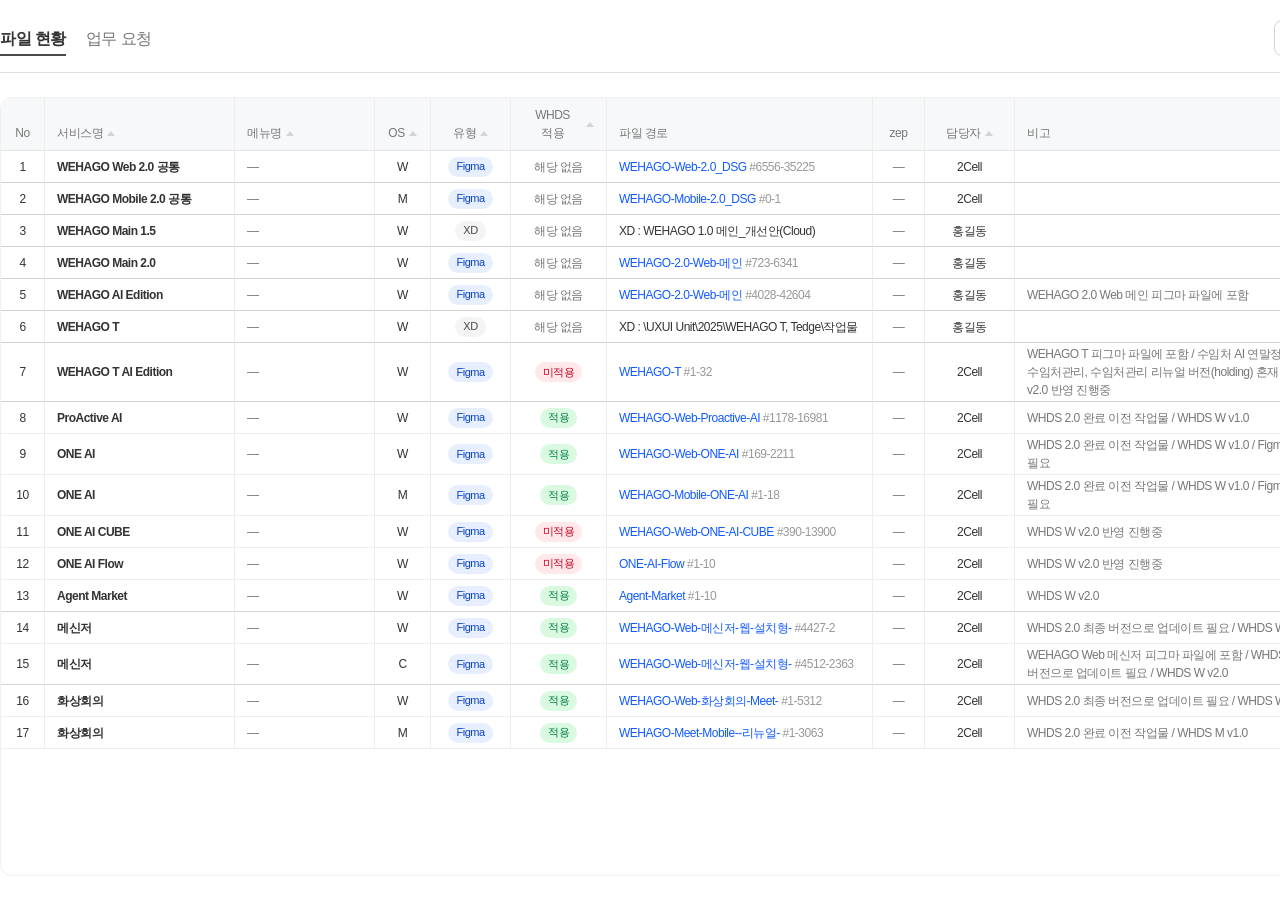
==== index.html @ b52354bc "Read a sub-item from an owner's message as done work 같은 요청 안에서도 쪽지는 두 방향으로 오간다 — 요청자가 보내면 '해야 할 몫' 이" ====
<!doctype html>
<html lang="ko" data-theme="light">
<head>
<meta charset="utf-8" />
<meta name="viewport" content="width=1920" />
<title>업무 현황</title>
<meta name="description" content="서비스별 Figma·XD 파일 현황과 부서 업무 요청 진행 현황을 한 화면에서 관리하는 팀 내부용 사이트" />
<link rel="icon" type="image/svg+xml" href="src/favicon.svg?v=f18387f6" />
<link rel="stylesheet" href="src/tokens.css?v=cc6bd91d" />
<link rel="stylesheet" href="src/styles.css?v=78a362bd" />
</head>
<body>
<a class="skip-link" href="#content">본문으로 건너뛰기</a>

<div class="app">
  <!-- ── 헤더 ───────────────────────────────────────────── -->
  <header class="page-head">
    <!-- 제목 줄. 왼쪽은 보고 있는 표를 고르는 탭, 오른쪽은 그 표에 걸리는
         기간 보기 · 검색과 테마. -->
    <div class="page-head__bar">
      <!-- '업무 현황' 은 이 줄의 탭이 대신한다 — 보고 있는 표 이름이 곧 이 화면의
           제목이라 같은 뜻을 두 줄에 걸쳐 적을 자리가 아깝다. 문서 제목은
           <title> 과 화면에 보이지 않는 h1 로 남는다. -->
      <h1 class="visually-hidden">업무 현황</h1>

      <nav class="tabs" id="tabs" role="tablist" aria-label="현황 종류">
        <button type="button" class="tab" role="tab" data-view="works" aria-selected="true">파일 현황</button>
        <button type="button" class="tab" role="tab" data-view="requests" aria-selected="false">업무 요청</button>
      </nav>

      <div class="page-head__actions">
        <!-- CSV 내보내기는 추후 제공 예정. hidden 만 제거하면 다시 노출된다. -->
        <button type="button" class="btn btn--secondary" id="btn-export" hidden>CSV 내보내기</button>

        <!-- 기간 보기 — 업무 요청 탭에서만 쓴다. 시작일이 고른 기간에 든 행만 남긴다. -->
        <div class="period" id="period" hidden>
          <!-- 단위는 셋 중 하나만 고르므로 세그먼트 대신 드롭다운으로 둔다.
               디자인 시스템의 Select — 테두리 · 배경 없이 고른 값과 화살표만
               적는다. 목록은 body 의 #period-menu 가 연다. -->
          <button type="button" class="period__pick" id="period-pick"
                  aria-haspopup="menu" aria-expanded="false" aria-label="기간 단위: 전체">
            <span id="period-unit">기간</span>
            <svg class="icon" viewBox="0 0 12 12" aria-hidden="true"><path d="M2.25 4.3 6 7.7 9.75 4.3" /></svg>
          </button>

          <!-- 전체를 보고 있을 때는 오갈 기간이 없으므로 숨긴다. -->
          <div class="period__nav" id="period-nav" hidden>
            <button type="button" class="btn btn--ghost btn--icon" data-step="-1" aria-label="이전 기간">
              <svg class="icon" viewBox="0 0 16 16" aria-hidden="true"><path d="M10 3.5 5.5 8l4.5 4.5" /></svg>
            </button>
            <span class="period__label" id="period-label" aria-live="polite"></span>
            <button type="button" class="btn btn--ghost btn--icon" data-step="1" aria-label="다음 기간">
              <svg class="icon" viewBox="0 0 16 16" aria-hidden="true"><path d="M6 3.5 10.5 8 6 12.5" /></svg>
            </button>
          </div>
        </div>

        <!-- 평소엔 버튼만 보이고, 누르면 입력칸이 왼쪽으로 펼쳐진다. -->
        <div class="search" id="search-box">
          <input type="search" id="search" class="search__input"
                 placeholder="검색" aria-label="목록 검색" hidden />
          <button type="button" class="btn btn--ghost btn--icon" id="btn-search"
                  aria-label="검색" aria-expanded="false" title="검색">
            <svg class="icon" viewBox="0 0 16 16" aria-hidden="true">
              <circle cx="7" cy="7" r="4.6" /><path d="M10.4 10.4 14 14" />
            </svg>
          </button>
        </div>

        <button type="button" class="btn btn--ghost btn--icon" id="btn-theme" aria-label="라이트/다크 모드 전환" title="라이트 / 다크 모드 전환">
          <svg class="icon" viewBox="0 0 16 16" aria-hidden="true">
            <circle cx="8" cy="8" r="3.1" />
            <path d="M8 1v1.6M8 13.4V15M1 8h1.6M13.4 8H15M3.05 3.05l1.13 1.13M11.82 11.82l1.13 1.13M12.95 3.05l-1.13 1.13M4.18 11.82l-1.13 1.13" />
          </svg>
        </button>
      </div>
    </div>

  </header>

  <main class="content" id="content">
    <!-- ── 요약 통계 ─────────────────────────────────────── -->
    <!-- 대시보드는 추후 제공 예정. JS 가 항상 hidden 으로 둔다. -->
    <section class="stats" id="stats" aria-label="현황 요약" hidden>
      <article class="stat stat--total">
        <p class="stat__label">전체 서비스 수</p>
        <div class="stat__body">
          <strong class="stat__value" id="stat-total">0</strong>
          <span class="stat__aside" id="stat-total-aside">메뉴 0건</span>
        </div>
      </article>

      <article class="stat">
        <p class="stat__label">Figma 서비스 수</p>
        <div class="stat__body">
          <strong class="stat__value" id="stat-figma">0</strong>
          <span class="badge badge--neutral" id="stat-figma-pct">0%</span>
        </div>
      </article>

      <article class="stat">
        <p class="stat__label">XD 서비스 수</p>
        <div class="stat__body">
          <strong class="stat__value" id="stat-xd">0</strong>
          <span class="badge badge--neutral" id="stat-xd-pct">0%</span>
        </div>
      </article>

      <article class="stat">
        <p class="stat__label">WHDS 적용률</p>
        <div class="stat__body">
          <strong class="stat__value" id="stat-rate">0%</strong>
          <div class="meter" role="img" aria-labelledby="stat-rate">
            <div class="meter__fill" id="stat-rate-bar" style="width:0%"></div>
          </div>
        </div>
        <p class="stat__foot" id="stat-rate-foot">적용 0 / 대상 0</p>
      </article>
    </section>

    <!-- ── 매일 하는 업무 + 대시보드 (업무 요청) ────────── -->
    <!-- 둘을 한 줄에 나란히 둔다. 세로로 쌓으면 표가 그만큼 밀려 내려간다.
         두 영역 모두 업무 요청 탭에서만 쓰므로 묶어서 함께 감춘다. -->
    <div class="dash" id="dash" hidden>
      <!-- 매일 하는 업무 — 항목은 JS 가 채운다. -->
      <section class="daily" id="daily" aria-label="매일 하는 업무">
        <p class="daily__label">매일 <span class="daily__date" id="daily-date"></span></p>
        <!-- 줄마다 늘 입력칸이라 따로 추가 버튼을 두지 않는다. 마지막 줄에서
             Enter 를 누르면 다음 줄이 열린다. 항목은 JS 가 채운다. -->
        <ul class="daily__list" id="daily-list"></ul>
      </section>

      <!-- 요청일 기준 건수와 가장 많이 손댄 서비스. 표 위에 있는 기간 보기와
           무관하게 항상 전체 데이터를 집계한다 — 요약이 필터에 따라 흔들리면
           지금 보는 숫자가 무엇인지 알기 어렵다. -->
      <section class="stats stats--5" id="request-stats" aria-label="업무 요청 요약" hidden>
      <!-- 건수만 헤더의 기간 선택(전체 · 주 · 월)을 따라간다. 나머지 타일은
           항상 전체 데이터를 집계한다 — 요약이 전부 필터에 따라 흔들리면 지금
           보는 숫자가 무엇인지 알기 어렵다. -->
      <article class="stat">
        <p class="stat__label">업무 건수</p>
        <div class="stat__body">
          <strong class="stat__value" id="req-count">0</strong>
          <span class="stat__aside" id="req-count-delta">건</span>
        </div>
        <p class="stat__foot" id="req-count-foot"></p>
      </article>

      <!-- 완료일이 적힌 요청 / 전체 -->
      <article class="stat">
        <p class="stat__label">완료율</p>
        <div class="stat__body">
          <strong class="stat__value" id="req-done">0%</strong>
          <div class="meter" role="img" aria-labelledby="req-done">
            <div class="meter__fill" id="req-done-bar" style="width:0%"></div>
          </div>
        </div>
        <p class="stat__foot" id="req-done-foot"></p>
      </article>

      <article class="stat">
        <p class="stat__label">최다 수행 서비스</p>
        <div class="stat__body">
          <strong class="stat__value stat__value--text" id="req-top">—</strong>
        </div>
        <p class="stat__foot" id="req-top-foot"></p>
      </article>

      <!-- 완료일이 비어 있는 요청 중 요청일이 가장 오래된 것 -->
      <article class="stat">
        <p class="stat__label">최장 대기</p>
        <div class="stat__body">
          <strong class="stat__value" id="req-wait">—</strong>
        </div>
        <p class="stat__foot" id="req-wait-foot"></p>
      </article>

      <article class="stat">
        <p class="stat__label">담당자별 건수</p>
        <div class="stat__body">
          <strong class="stat__list" id="req-owners">—</strong>
        </div>
        <p class="stat__foot" id="req-owners-foot"></p>
      </article>
      </section>
    </div>

    <!-- ── 현황 테이블 ───────────────────────────────────── -->
    <section class="panel" aria-label="현황 목록">
      <div class="table-wrap" tabindex="0">
        <!-- 컬럼 구성은 탭마다 다르므로 colgroup 과 thead 는 JS(VIEWS)가 만든다. -->
        <table class="table">
          <colgroup></colgroup>
          <thead><tr></tr></thead>
          <tbody id="tbody"></tbody>
        </table>

        <!-- 데이터가 아예 없으면 hover · 우클릭으로 행을 넣을 대상이 없다.
             그 경우에만 여기서 추가 버튼을 내보낸다. 문구는 JS 가 정한다. -->
        <div class="empty" id="empty" hidden>
          <p class="empty__text" id="empty-text"></p>
          <button type="button" class="btn btn--primary" data-action="add" id="btn-add-first" hidden>
            <svg class="icon" viewBox="0 0 16 16" aria-hidden="true"><path d="M8 3.2v9.6M3.2 8h9.6" /></svg>
            첫 항목 추가
          </button>
        </div>
      </div>
    </section>
  </main>
</div>


<!-- hover 한 행 왼쪽(표 바깥)에 따라다니는 행 추가 버튼.
     셀 안에 두면 .panel 의 overflow: hidden 에 잘리므로 body 레벨에 둔다. -->
<button type="button" class="row-insert" id="row-insert" title="아래에 행 추가" aria-label="아래에 행 추가" hidden>+</button>

<!-- 입력 자동완성. 항목은 JS 가 채운다.
     menu   — 같은 서비스에서 이미 쓴 메뉴명
     service — 파일 현황에 등록된 서비스명(이름이 맞아야 값이 연결된다) -->
<datalist id="menu-options"></datalist>
<datalist id="service-options"></datalist>

<!-- 담당자 복수 선택 팝업. 항목은 조직도(OWNER_GROUPS)에서 JS 가 만든다. -->
<div class="menu menu--picker" id="owner-picker" role="dialog" aria-label="담당자 선택" hidden></div>

<!-- 행 우클릭 메뉴. .panel 은 overflow: hidden 이라 잘리므로 body 레벨에 둔다. -->
<!-- 기간 단위 목록 — 헤더의 드롭다운이 연다. 헤더 안에 두면 열릴 때 옆
     컨트롤을 밀어내므로 다른 팝업처럼 body 에 두고 위치를 계산한다. -->
<div class="menu menu--units" id="period-menu" role="menu" aria-label="기간 단위" hidden>
  <button type="button" class="menu__item" role="menuitemradio" data-unit="all" aria-checked="true">전체</button>
  <button type="button" class="menu__item" role="menuitemradio" data-unit="week" aria-checked="false">주</button>
  <button type="button" class="menu__item" role="menuitemradio" data-unit="month" aria-checked="false">월</button>
</div>

<div class="menu" id="row-menu" role="menu" hidden>
  <!-- 메모는 행이 아니라 우클릭한 '칸' 에 붙는다. -->
  <button type="button" class="menu__item" role="menuitem" data-menu="memo" id="menu-memo">메모 추가</button>
  <button type="button" class="menu__item" role="menuitem" data-menu="memo-delete" id="menu-memo-delete">메모 삭제</button>
  <div class="menu__divider" id="menu-memo-divider"></div>
  <!-- 한 요청을 여러 번에 나눠 끝내는 경우에 쓴다. -->
  <button type="button" class="menu__item" role="menuitem" data-menu="items" id="menu-items">하위 항목 나누기</button>
  <div class="menu__divider" id="menu-items-divider"></div>
  <button type="button" class="menu__item" role="menuitem" data-menu="insert-below" id="menu-insert">아래에 행 추가</button>
  <div class="menu__divider" id="menu-divider"></div>
  <button type="button" class="menu__item menu__item--danger" role="menuitem" data-menu="delete">삭제</button>
</div>

<!-- 메모 툴팁 — 마우스를 올린 칸 아래에 붙는다. -->
<div class="tip" id="memo-tip" role="tooltip" hidden></div>

<!-- 칸 메모 편집 — 표는 overflow: hidden 이라 body 에 두고 위치를 계산한다. -->
<div class="memo" id="memo-editor" hidden>
  <p class="memo__head" id="memo-head"></p>
  <textarea class="memo__input" id="memo-input" rows="4"
            placeholder="메모 (Enter 로 줄 추가, ⌘/Ctrl+Enter 로 저장)" maxlength="1000"></textarea>
  <div class="memo__actions">
    <button type="button" class="btn btn--ghost btn--small" data-memo-action="delete" id="memo-delete">삭제</button>
    <span class="memo__spacer"></span>
    <button type="button" class="btn btn--ghost btn--small" data-memo-action="cancel">취소</button>
    <button type="button" class="btn btn--primary btn--small" data-memo-action="save">저장</button>
  </div>
</div>

<!-- 하위 항목 — 한 요청을 여러 번에 나눠 끝낼 때. 메모와 같은 이유로 body 에 둔다. -->
<div class="items" id="items-editor" hidden>
  <p class="items__head" id="items-head"></p>
  <ul class="items__list" id="items-list"></ul>
  <p class="items__foot">
    <span id="items-count"></span>
    <span class="items__hint">Enter 로 다음 항목</span>
  </p>
</div>

<div class="toast" id="toast" role="status" aria-live="polite" hidden></div>

<script src="src/app.js?v=42bb7b75"></script>
</body>
</html>
---- src/tokens.css ----
/* 이 파일은 자동 생성됩니다. 직접 수정하지 말고 `python3 tools/build-tokens.py` 를 실행하세요.
   원본: wehago.token.json (primitive/Value + semantic/Value + component/Light|Dark) */

:root {
  /* Typo */
  --font-family: "Noto Sans CJK KR", "Noto Sans KR", "Apple SD Gothic Neo",
    "Malgun Gothic", sans-serif;
  --letter-spacing: -0.5px;
  --line-height: 1.5;
  --font-weight-regular: 400;
  --font-weight-medium: 500;
  --font-weight-bold: 700;

  --font-heading1: 36px;
  --font-heading2: 32px;
  --font-heading3: 28px;
  --font-heading4: 24px;
  --font-heading5: 22px;
  --font-heading6: 20px;
  --font-heading7: 18px;
  --font-body1: 16px;
  --font-body2: 15px;
  --font-body3: 14px;
  --font-body4: 13px;
  --font-body5: 12px;
  --font-body6: 11px;
  --font-body7: 10px;
  --font-body8: 9px;

  --shadow-level1: 0px 2px 4px 0px #0000001a;
  --shadow-level2: 0px 4px 12px 0px #0000001a;
  --shadow-level3: 4px 8px 20px 0px #0000001a;

  /* Primitive · color */
  --color-blue-25: #eff4ff;
  --color-blue-50: #e7efff;
  --color-blue-100: #c3d7ff;
  --color-blue-150: #a6c3fe;
  --color-blue-200: #97baff;
  --color-blue-300: #719bfc;
  --color-blue-400: #447cfc;
  --color-blue-500: #105aff;
  --color-blue-600: #124ceb;
  --color-blue-700: #0943c6;
  --color-blue-800: #002d93;
  --color-blue-900: #001b65;
  --color-bluegray-25: #f7f8fa;
  --color-bluegray-50: #f5f6fa;
  --color-bluegray-100: #f0f2f7;
  --color-bluegray-150: #e4e7f0;
  --color-bluegray-200: #d0d6e5;
  --color-bluegray-300: #bfc7d8;
  --color-bluegray-400: #afb7c9;
  --color-bluegray-500: #949daf;
  --color-bluegray-600: #767f90;
  --color-bluegray-700: #65707e;
  --color-bluegray-800: #50596c;
  --color-bluegray-900: #2d3340;
  --color-gray-0: #ffffff;
  --color-gray-25: #fafafa;
  --color-gray-50: #f4f4f4;
  --color-gray-100: #ededed;
  --color-gray-150: #e1e1e1;
  --color-gray-200: #d3d3d3;
  --color-gray-300: #c6c6c6;
  --color-gray-400: #b4b4b4;
  --color-gray-500: #989898;
  --color-gray-600: #777777;
  --color-gray-700: #4a4a4a;
  --color-gray-800: #333333;
  --color-gray-900: #222222;
  --color-gray-1000: #000000;
  --color-green-25: #f2fffa;
  --color-green-50: #e9f9f1;
  --color-green-100: #daf9e1;
  --color-green-150: #b8f7cb;
  --color-green-200: #87eea6;
  --color-green-300: #68db8b;
  --color-green-400: #27c36f;
  --color-green-500: #0fa75b;
  --color-green-600: #007e47;
  --color-green-700: #096437;
  --color-green-800: #064324;
  --color-green-900: #032112;
  --color-opacity-black10: #0000001a;
  --color-opacity-black16: #00000029;
  --color-opacity-black3: #00000008;
  --color-opacity-black40: #00000066;
  --color-opacity-black50: #00000080;
  --color-opacity-black6: #0000000f;
  --color-opacity-black60: #00000099;
  --color-opacity-black80: #000000cc;
  --color-opacity-blue6: #105aff0f;
  --color-opacity-white10: #ffffff1a;
  --color-opacity-white16: #ffffff29;
  --color-opacity-white3: #ffffff08;
  --color-opacity-white40: #ffffff66;
  --color-opacity-white50: #ffffff80;
  --color-opacity-white6: #ffffff0f;
  --color-opacity-white60: #ffffff99;
  --color-opacity-white80: #ffffffcc;
  --color-orange-25: #fff8ed;
  --color-orange-50: #fff2dc;
  --color-orange-100: #ffe7cc;
  --color-orange-150: #fbd9b1;
  --color-orange-200: #ffd099;
  --color-orange-300: #ffb764;
  --color-orange-400: #ffa000;
  --color-orange-500: #ff8900;
  --color-orange-600: #eb6400;
  --color-orange-700: #aa4900;
  --color-orange-800: #5e2800;
  --color-orange-900: #2f1400;
  --color-red-25: #fdf5f5;
  --color-red-50: #ffecee;
  --color-red-100: #ffe8ea;
  --color-red-150: #fedadd;
  --color-red-200: #ffbaba;
  --color-red-300: #fc8f98;
  --color-red-400: #fb6a75;
  --color-red-500: #fa4553;
  --color-red-600: #ed2947;
  --color-red-700: #c4001e;
  --color-red-800: #641c21;
  --color-red-900: #320e11;

  /* Semantic · color */
  --color-negative-25: #fdf5f5;
  --color-negative-100: #ffe8ea;
  --color-negative-200: #ffbaba;
  --color-negative-500: #fa4553;
  --color-negative-600: #ed2947;
  --color-negative-700: #c4001e;
  --color-neutral-25: #f7f8fa;
  --color-neutral-50: #f5f6fa;
  --color-neutral-100: #f0f2f7;
  --color-neutral-150: #e4e7f0;
  --color-neutral-200: #d0d6e5;
  --color-neutral-300: #bfc7d8;
  --color-neutral-400: #afb7c9;
  --color-neutral-500: #949daf;
  --color-neutral-600: #767f90;
  --color-neutral-700: #65707e;
  --color-neutral-800: #50596c;
  --color-pending-50: #fff2dc;
  --color-pending-300: #ffb764;
  --color-pending-400: #ffa000;
  --color-pending-500: #ff8900;
  --color-pending-600: #eb6400;
  --color-positive-25: #f2fffa;
  --color-positive-100: #daf9e1;
  --color-positive-300: #68db8b;
  --color-positive-400: #27c36f;
  --color-positive-500: #0fa75b;
  --color-positive-600: #007e47;
  --color-primary-25: #eff4ff;
  --color-primary-50: #e7efff;
  --color-primary-100: #c3d7ff;
  --color-primary-150: #a6c3fe;
  --color-primary-200: #97baff;
  --color-primary-300: #719bfc;
  --color-primary-400: #447cfc;
  --color-primary-500: #105aff;
  --color-primary-600: #124ceb;
  --color-primary-700: #0943c6;
  --color-primary-800: #002d93;
  --color-primary-900: #001b65;
  --color-secondary-0: #ffffff;
  --color-secondary-25: #fafafa;
  --color-secondary-50: #f4f4f4;
  --color-secondary-100: #ededed;
  --color-secondary-150: #e1e1e1;
  --color-secondary-200: #d3d3d3;
  --color-secondary-300: #c6c6c6;
  --color-secondary-400: #b4b4b4;
  --color-secondary-500: #989898;
  --color-secondary-600: #777777;
  --color-secondary-700: #4a4a4a;
  --color-secondary-800: #333333;
  --color-secondary-900: #222222;
  --color-secondary-1000: #000000;

  /* Semantic · alpha */
  --alpha-alpha1: #00000008;
  --alpha-alpha1-inverse: #ffffff08;
  --alpha-alpha2: #0000000f;
  --alpha-alpha2-inverse: #ffffff0f;
  --alpha-alpha2-primary: #105aff0f;
  --alpha-alpha3: #0000001a;
  --alpha-alpha3-inverse: #ffffff1a;
  --alpha-alpha4: #00000029;
  --alpha-alpha4-inverse: #ffffff29;
  --alpha-alpha5: #00000066;
  --alpha-alpha5-inverse: #ffffff66;
  --alpha-alpha6: #00000080;
  --alpha-alpha6-inverse: #ffffff80;
  --alpha-alpha7: #00000099;
  --alpha-alpha7-inverse: #ffffff99;
  --alpha-alpha8: #000000cc;
  --alpha-alpha8-inverse: #ffffffcc;

  /* Semantic · layout */
  --gap-1: 2px;
  --gap-2: 4px;
  --gap-3: 6px;
  --gap-4: 8px;
  --gap-5: 12px;
  --gap-6: 16px;
  --gap-7: 20px;
  --gap-8: 24px;
  --gap-9: 28px;
  --gap-10: 32px;
  --gap-11: 36px;
  --gap-12: 40px;
  --gap-13: 44px;
  --padding-1: 2px;
  --padding-2: 4px;
  --padding-3: 6px;
  --padding-4: 8px;
  --padding-5: 12px;
  --padding-6: 16px;
  --padding-7: 20px;
  --padding-8: 24px;
  --padding-9: 28px;
  --padding-10: 32px;
  --padding-11: 36px;
  --padding-12: 40px;
  --padding-13: 44px;
  --radius-large: 16px;
  --radius-max: 1000px;
  --radius-medium: 12px;
  --radius-small: 8px;
  --radius-xlarge: 20px;
  --radius-xsmall: 6px;
  --radius-xxlarge: 24px;
  --radius-xxsmall: 4px;
  --size-1: 8px;
  --size-2: 12px;
  --size-3: 16px;
  --size-4: 20px;
  --size-5: 24px;
  --size-6: 28px;
  --size-7: 32px;
  --size-8: 36px;
  --size-9: 40px;
  --size-10: 44px;
  --size-11: 48px;
  --size-12: 52px;
  --size-13: 56px;
  --size-14: 60px;
  --size-15: 64px;
  --size-16: 72px;
  --size-17: 80px;
  --size-18: 88px;

  /* Component · color */
  --color-action-basic: #ffffff;
  --color-action-hover: #00000008;
  --color-action-inverse-select: #333333;
  --color-action-primary: #105aff;
  --color-action-primary-light: #719bfc;
  --color-action-select: #105aff0f;
  --color-action-subtle: #f7f8fa;
  --color-action-subtle-selected: #4a4a4a;
  --color-background-basic: #ffffff;
  --color-background-dim: #00000066;
  --color-background-inverse: #222222;
  --color-background-subtle: #f5f6fa;
  --color-border-basic: #d3d3d3;
  --color-border-bolder: #4a4a4a;
  --color-border-danger: #fa4553;
  --color-border-outline: #0000000f;
  --color-border-subtle: #e1e1e1;
  --color-border-subtler: #ededed;
  --color-border-success: #27c36f;
  --color-border-warning: #ffa000;
  --color-button-border-disabled: #d3d3d3;
  --color-button-fill: #ffffff;
  --color-button-fill-disabled: #f4f4f4;
  --color-button-primary-disabled: #d3d3d3;
  --color-button-primary-fill: #105aff;
  --color-button-primary-hover: #0943c6;
  --color-button-secondary-border: #105aff;
  --color-button-secondary-hover: #eff4ff;
  --color-button-tertiary-border: #b4b4b4;
  --color-button-tertiary-hover: #4a4a4a;
  --color-element-basic: #d3d3d3;
  --color-element-point: #fa4553;
  --color-element-primary: #105aff;
  --color-element-primary-light: #719bfc;
  --color-element-primary-lighter: #eff4ff;
  --color-element-shadow: #0000001a;
  --color-element-skeleton-base: #0000000f;
  --color-element-skeleton-highlight: #00000008;
  --color-element-static: #ffffff;
  --color-element-subtle: #e1e1e1;
  --color-element-subtler: #f4f4f4;
  --color-element-success: #27c36f;
  --color-element-success-bolder: #007e47;
  --color-element-warning: #ffa000;
  --color-element-warning-bolder: #eb6400;
  --color-icon-basic: #4a4a4a;
  --color-icon-basic-inverse: #ffffff;
  --color-icon-disabled: #b4b4b4;
  --color-icon-point: #fa4553;
  --color-icon-primary: #105aff;
  --color-icon-primary-light: #719bfc;
  --color-icon-subtle: #777777;
  --color-icon-subtler: #989898;
  --color-icon-success: #27c36f;
  --color-icon-success-bolder: #007e47;
  --color-icon-warning: #ffa000;
  --color-icon-warning-bolder: #eb6400;
  --color-input-border: #d3d3d3;
  --color-input-border-error: #fa4553;
  --color-input-border-focus: #4a4a4a;
  --color-input-border-success: #27c36f;
  --color-input-border-warning: #ffa000;
  --color-input-field: #ffffff;
  --color-input-field-disabled: #fafafa;
  --color-surface-actionbar: #50596c;
  --color-surface-basic: #ffffff;
  --color-surface-error-subtler: #fdf5f5;
  --color-surface-info-subtler: #eff4ff;
  --color-surface-inverse: #222222;
  --color-surface-snackbar: #000000cc;
  --color-surface-subtle: #f4f4f4;
  --color-surface-subtler: #f7f8fa;
  --color-text-basic: #333333;
  --color-text-basic-inverse: #ffffff;
  --color-text-basic-mode: #ffffff;
  --color-text-bolder: #000000;
  --color-text-disabled: #b4b4b4;
  --color-text-point: #fa4553;
  --color-text-primary: #105aff;
  --color-text-primary-light: #719bfc;
  --color-text-subtle: #777777;
  --color-text-subtler: #989898;
  --color-text-success: #27c36f;
  --color-text-success-bolder: #007e47;
  --color-text-warning: #ffa000;
  --color-text-warning-bolder: #eb6400;
}

/* component/Dark 세트 — 뷰어 테마에 따라 색상만 교체한다. */
:root:not([data-theme="light"]) {
  color-scheme: light;
}

@media (prefers-color-scheme: dark) {
  :root:not([data-theme="light"]) {
    color-scheme: dark;
    /* Component · color (dark override) */
    --color-action-basic: #222222;
    --color-action-hover: #ffffff08;
    --color-action-select: #ffffff0f;
    --color-action-subtle: #4a4a4a;
    --color-action-subtle-selected: #ededed;
    --color-background-basic: #222222;
    --color-background-dim: #000000cc;
    --color-background-inverse: #ffffff;
    --color-background-subtle: #333333;
    --color-border-basic: #777777;
    --color-border-bolder: #f4f4f4;
    --color-border-outline: #ffffff0f;
    --color-border-subtle: #4a4a4a;
    --color-border-subtler: #333333;
    --color-button-border-disabled: #333333;
    --color-button-fill: #222222;
    --color-button-fill-disabled: #333333;
    --color-button-primary-disabled: #333333;
    --color-button-secondary-border: #447cfc;
    --color-button-secondary-hover: #333333;
    --color-button-tertiary-border: #4a4a4a;
    --color-button-tertiary-hover: #b4b4b4;
    --color-element-primary-lighter: #002d93;
    --color-element-shadow: #00000080;
    --color-element-skeleton-base: #ffffff0f;
    --color-element-skeleton-highlight: #ffffff08;
    --color-element-static: #222222;
    --color-element-subtle: #777777;
    --color-element-subtler: #333333;
    --color-icon-basic: #fafafa;
    --color-icon-disabled: #777777;
    --color-icon-primary: #447cfc;
    --color-icon-subtle: #b4b4b4;
    --color-input-border: #4a4a4a;
    --color-input-border-focus: #989898;
    --color-input-field: #222222;
    --color-input-field-disabled: #333333;
    --color-surface-basic: #222222;
    --color-surface-error-subtler: #ffffff0f;
    --color-surface-info-subtler: #ffffff0f;
    --color-surface-inverse: #000000;
    --color-surface-subtle: #4a4a4a;
    --color-surface-subtler: #ffffff0f;
    --color-text-basic: #f4f4f4;
    --color-text-basic-mode: #333333;
    --color-text-bolder: #ffffff;
    --color-text-disabled: #777777;
    --color-text-primary: #447cfc;
    --color-text-subtle: #b4b4b4;
  }
}

:root[data-theme="dark"] {
  color-scheme: dark;
  /* Component · color (dark override) */
  --color-action-basic: #222222;
  --color-action-hover: #ffffff08;
  --color-action-select: #ffffff0f;
  --color-action-subtle: #4a4a4a;
  --color-action-subtle-selected: #ededed;
  --color-background-basic: #222222;
  --color-background-dim: #000000cc;
  --color-background-inverse: #ffffff;
  --color-background-subtle: #333333;
  --color-border-basic: #777777;
  --color-border-bolder: #f4f4f4;
  --color-border-outline: #ffffff0f;
  --color-border-subtle: #4a4a4a;
  --color-border-subtler: #333333;
  --color-button-border-disabled: #333333;
  --color-button-fill: #222222;
  --color-button-fill-disabled: #333333;
  --color-button-primary-disabled: #333333;
  --color-button-secondary-border: #447cfc;
  --color-button-secondary-hover: #333333;
  --color-button-tertiary-border: #4a4a4a;
  --color-button-tertiary-hover: #b4b4b4;
  --color-element-primary-lighter: #002d93;
  --color-element-shadow: #00000080;
  --color-element-skeleton-base: #ffffff0f;
  --color-element-skeleton-highlight: #ffffff08;
  --color-element-static: #222222;
  --color-element-subtle: #777777;
  --color-element-subtler: #333333;
  --color-icon-basic: #fafafa;
  --color-icon-disabled: #777777;
  --color-icon-primary: #447cfc;
  --color-icon-subtle: #b4b4b4;
  --color-input-border: #4a4a4a;
  --color-input-border-focus: #989898;
  --color-input-field: #222222;
  --color-input-field-disabled: #333333;
  --color-surface-basic: #222222;
  --color-surface-error-subtler: #ffffff0f;
  --color-surface-info-subtler: #ffffff0f;
  --color-surface-inverse: #000000;
  --color-surface-subtle: #4a4a4a;
  --color-surface-subtler: #ffffff0f;
  --color-text-basic: #f4f4f4;
  --color-text-basic-mode: #333333;
  --color-text-bolder: #ffffff;
  --color-text-disabled: #777777;
  --color-text-primary: #447cfc;
  --color-text-subtle: #b4b4b4;
}
---- src/styles.css ----
/* WEHAGO 팀 작업물 현황 — 레이아웃 & 컴포넌트
   모든 색상 / 간격 / 반경 / 폰트 값은 tokens.css(= wehago.token.json)에서만 가져온다. */

*,
*::before,
*::after { box-sizing: border-box; }

html { -webkit-text-size-adjust: 100%; }

/* .btn 등이 display 를 지정하므로 UA 의 [hidden] 규칙이 밀린다. 명시적으로 되돌린다. */
[hidden] { display: none !important; }

body {
  margin: 0;
  /* 페이지 배경 흰색. 하드코딩된 #fff 대신 토큰을 쓰므로 다크 모드에서는
     자동으로 #222222 가 적용된다. */
  background: var(--color-background-basic);
  color: var(--color-text-basic);
  font-family: var(--font-family);
  font-size: var(--font-body4);
  font-weight: var(--font-weight-regular);
  line-height: var(--line-height);
  letter-spacing: var(--letter-spacing);
}

button,
input,
select,
textarea {
  font: inherit;
  letter-spacing: inherit;
  color: inherit;
}

/* 1440 기준 셸 — 좌우 24px 여백. 1440 에서 컨텐츠 폭 1392px 를 확보하고,
   더 넓은 화면에서는 1600px 까지만 늘어난 뒤 가운데 정렬된다. */
.app {
  /* 컨테이너 폭은 1354px 고정이다. 창이 좁아도 줄지 않으므로 표의 컬럼 폭이
     화면 크기에 따라 달라지지 않는다. 대신 좁은 창에서는 가로 스크롤이 생긴다. */
  width: 1354px;
  /* 1080 높이 안에서 헤더·요약이 고정되고 표 본문만 스크롤되도록 셸 높이를 고정한다.
     min-height 는 창이 지나치게 낮을 때 페이지 스크롤로 되돌리는 안전장치. */
  height: 100vh;
  min-height: 720px;
  margin-inline: auto;
  padding-block: var(--padding-7) var(--padding-8);
  display: flex;
  flex-direction: column;
  gap: var(--gap-8);
}

.skip-link {
  position: absolute;
  left: var(--gap-6);
  top: calc(var(--gap-6) * -4);
  z-index: 20;
  padding: var(--padding-4) var(--padding-6);
  border-radius: var(--radius-small);
  background: var(--color-surface-basic);
  color: var(--color-text-primary);
  font-size: var(--font-body5);
  font-weight: var(--font-weight-medium);
  text-decoration: none;
  box-shadow: var(--shadow-level2);
  transition: top 120ms ease;
}
.skip-link:focus-visible { top: var(--gap-6); }

/* 화면에는 안 보이지만 스크린 리더에는 읽히는 글. 제목 줄을 탭이 대신하면서
   갈 곳이 없어진 h1 에 쓴다 — 페이지에 h1 이 하나도 없으면 문서 구조가 사라진다. */
.visually-hidden {
  position: absolute;
  width: 1px;
  height: 1px;
  margin: -1px;
  padding: 0;
  border: 0;
  overflow: hidden;
  white-space: nowrap;
  clip-path: inset(50%);
}

/* ── 헤더 ──────────────────────────────────────────────── */

.page-head {
  /* 위: 탭 + 버튼 한 줄, 아래: 매일 하는 업무 한 줄. */
  display: flex;
  flex-direction: column;
  gap: var(--gap-5);
  padding-bottom: var(--padding-6);
  border-bottom: 1px solid var(--color-border-subtle);
}

/* 왼쪽은 보고 있는 표를 고르는 탭, 오른쪽은 그 표에 걸리는 기간 보기 · 검색과
   테마. 아래를 기준으로 맞춰(align-items: flex-end) 탭(32px)의 밑줄과 오른쪽
   컨트롤(36px)의 아래변이 한 선에 놓인다. */
.page-head__bar {
  display: flex;
  align-items: flex-end;
  justify-content: space-between;
  gap: var(--gap-6);
}

.page-head__actions {
  display: flex;
  align-items: center;
  flex-wrap: wrap;
  justify-content: flex-end;
  gap: var(--gap-4);
}

/* ── 매일 하는 업무 ────────────────────────────────────── */

/* 두 탭이 함께 보는 상시 목록이라 본문이 아니라 헤더에 둔다. 표가 화면
   대부분을 써야 하므로 한 줄(28px)만 차지한다. 진행 표시(체크)는 두지
   않는다 — 잊지 않으려고 적어 두는 목록이고, 진행 관리는 업무 요청 표가
   맡는다. */
/* 매일 챙기는 일은 표와 성격이 달라 헤더 안에서도 따로 읽혀야 한다. 대시보드
   카드와 같은 배경·테두리·모서리로 묶어 같은 말투를 쓴다. 테두리만으로는
   (--color-border-outline 이 6% 검정이라) 상자로 읽히지 않는다. */
.daily {
  display: flex;
  /* 날짜 · 목록이 차례로 쌓인다. */
  flex-direction: column;
  align-items: flex-start;
  /* .dash 안에서 내용 폭만 차지하고, 남는 가로는 대시보드가 쓴다. */
  flex: none;
  gap: var(--gap-4);
  /* 아래는 비우지 않는다 — 목록이 상자 끝까지 닿아야 잘린 줄이 안개에 묻히며
     이어진다는 느낌이 산다. 여백을 두면 안개가 빈자리를 덮게 된다. */
  padding: var(--padding-5) var(--padding-5) 0;
  border: 1px solid var(--color-border-outline);
  border-radius: var(--radius-medium);
  background: var(--color-surface-subtler);
  /* 아래 안개를 상자 기준으로 놓는다. */
  position: relative;
}

/* 목록이 잘려 있을 때만 상자 밑을 옅게 덮는다. 스크롤바는 평소 숨어 있어
   더 있다는 것을 알릴 길이 이것뿐이다. */
.daily[data-fog]::after {
  content: "";
  position: absolute;
  inset: auto 1px 1px;
  height: 20px;
  border-radius: 0 0 var(--radius-medium) var(--radius-medium);
  background: linear-gradient(to top, var(--color-surface-subtler), transparent);
  pointer-events: none;
}

.daily__label {
  flex: none;
  margin: 0;
  font-size: var(--font-body5);
  font-weight: var(--font-weight-medium);
  color: var(--color-text-subtle);
  white-space: nowrap;
}

.daily__date {
  color: var(--color-text-subtler);
  font-weight: var(--font-weight-regular);
}

.daily__list {
  display: flex;
  flex-direction: column;
  align-items: stretch;
  gap: var(--gap-1);
  /* 글자를 적을 만한 폭을 늘 잡아 둔다. 그러지 않으면 짧은 항목만 있을 때
     상자가 좁아졌다가 긴 글을 적는 순간 벌어진다. */
  min-width: 180px;
  /* 항목이 늘어도 상자가 표를 밀어내지 않게 세 줄에서 끊는다
     (24px 항목 셋 + 2px 간격 둘). 줄이 반쯤 잘리면 빈 자리처럼 보이므로
     딱 떨어지게 두고, 더 있다는 것은 아래 안개가 알린다. */
  max-height: 76px;
  overflow-y: auto;
  scrollbar-gutter: stable;
  margin: 0;
  padding: 0;
  list-style: none;
}

.daily__item {
  display: flex;
  align-items: center;
  gap: var(--gap-4);
  min-height: var(--size-5);
}

/* 동그란 칸과 체크 표시를 직접 그린다 — 네이티브 체크박스는 이 크기에서
   브라우저마다 다르게 그려지고 색도 맞추기 어렵다. */
.daily__check {
  flex: none;
  width: 14px;
  height: 14px;
  padding: 0;
  border: 1.5px solid var(--color-border-basic);
  border-radius: 50%;
  background: none;
  cursor: pointer;
}

.daily__check[aria-checked="true"] {
  border-color: var(--color-element-primary);
  background: var(--color-element-primary);
}

.daily__check::after {
  content: "";
  display: block;
  width: 3px;
  height: 6px;
  margin: 0 auto 2px;
  border: solid #fff;
  border-width: 0 1.5px 1.5px 0;
  transform: rotate(45deg);
  opacity: 0;
}

.daily__check[aria-checked="true"]::after { opacity: 1; }

/* 글자는 늘 입력칸이다. 눌러서 수정 모드로 들어가는 단계가 없으므로 평소에는
   입력칸처럼 보이지 않아야 한다 — 테두리도 배경도 두지 않는다. */
.daily__text {
  flex: 1;
  min-width: 0;
  padding: 0;
  border: 0;
  background: none;
  font-family: inherit;
  font-size: var(--font-body5);
  color: var(--color-text-basic);
  text-overflow: ellipsis;
}

.daily__text:focus { outline: none; }

.daily__text::placeholder { color: var(--color-text-subtler); }

/* 오늘 몫을 끝낸 항목 — 남은 것과 한눈에 갈리도록 긋고 흐리게 둔다. */
.daily__text[data-done] {
  color: var(--color-text-subtle);
  text-decoration-line: line-through;
}

/* ── 탭 ────────────────────────────────────────────────── */

/* 제목 자리에 서지만 글자는 키우지 않는다 — 디자인 시스템의
   TabBorder(Type=Default) 를 그대로 옮겼다. 배경도 테두리도 없는 글자 탭이고,
   고른 탭 밑에만 굵은 밑줄이 깔린다.
     탭 높이 32, 글자 16px / 자간 -0.5 / 행간 24
     고른 탭  #333 Bold + 밑줄 2px #4a4a4a
     안 고른 탭 #777 Regular
     탭 사이 20px, 좌우 패딩 없음(밑줄이 글자 폭에 딱 맞아야 한다)
   컴포넌트에는 아이콘과 건수 슬롯도 있지만 이 화면에서는 쓰지 않는다. */
.tabs {
  display: inline-flex;
  align-items: flex-start;
  height: var(--size-7);
  gap: var(--gap-7);
}

.tab {
  height: 100%;
  padding: 0;
  border: 0;
  /* 밑줄 자리를 항상 잡아 둔다. 고를 때만 색을 넣어야 글자가 밀리지 않는다. */
  border-bottom: 2px solid transparent;
  border-radius: 0;
  background: none;
  color: var(--color-text-subtle);
  font-size: var(--font-body1);
  font-weight: var(--font-weight-regular);
  letter-spacing: -0.5px;
  line-height: 24px;
  white-space: nowrap;
  cursor: pointer;
  transition: color 120ms ease, border-color 120ms ease;
}

.tab:hover { color: var(--color-text-basic); }

.tab[aria-selected="true"] {
  color: var(--color-text-basic);
  font-weight: var(--font-weight-bold);
  border-bottom-color: var(--color-border-bolder);
}

/* 기간 단위(전체 · 주 · 월) — 디자인 시스템의 Select(State=Default) 를 그대로
   옮겼다. 테두리도 배경도 없이 고른 값과 아래 화살표만 적는다.
     글자 14px / 자간 -0.5 / 행간 21, 화살표 12px, 둘 사이 2px
   셋 중 하나만 고르는 값이라 세 칸을 늘 펼쳐 두는 세그먼트보다 맞고, 폭도
   덜 쓴다. 고른 값만 보이지만 바로 옆 기간 라벨(8월 31일 ~ 9월 6일)이 함께
   읽히므로 '주' 한 글자로도 무엇을 보고 있는지 알 수 있다.

   노션의 필터 바처럼 두 얼굴을 갖는다. 기본값(전체)일 때는 거르는 게 없으므로
   연한 글씨로 '기간' 이라고만 적어 무엇을 고르는 자리인지만 알린다. 주 · 월을
   고르면 '기간: 주' 를 옅은 파란 칩으로 세운다 — 노션이 걸린 필터를 칩으로
   보여 주는 것과 같다. 어느 주인지는 바로 옆 기간 라벨이 말한다.

   높이는 28px 로 옆의 36px 컨트롤보다 낮게 둔다. 칩이 헤더 버튼만큼 커지면
   누르는 버튼처럼 보이고, 노션의 필터 칩도 툴바보다 한 단 작다. */
.period__pick {
  display: inline-flex;
  align-items: center;
  gap: var(--gap-1);
  height: var(--size-6);
  padding: 0;
  border: 0;
  border-radius: var(--radius-max);
  background: none;
  color: var(--color-text-subtle);
  font-size: var(--font-body3);
  letter-spacing: -0.5px;
  line-height: 21px;
  white-space: nowrap;
  cursor: pointer;
  transition: color 120ms ease, background-color 120ms ease;
}

.period__pick:hover { color: var(--color-text-basic); }

/* 걸린 필터. 색은 진행 상태 배지(.badge--progress)와 같은 짝을 쓴다 — 이 화면의
   색 있는 칩은 다크 모드에서도 밝은 칩 그대로여서, 필터 칩만 뒤집히면 겉돈다.
   :hover 와 같은 무게라 뒤에 두어야 덮어쓴다 — 걸어 둔 필터가 마우스를 올렸다고
   회색으로 돌아가면 안 된다. */
.period__pick[data-active] {
  padding-inline: var(--padding-4);
  background: var(--color-primary-50);
  color: var(--color-blue-700);
  font-weight: var(--font-weight-medium);
}

.period__pick .icon {
  width: var(--size-2);
  height: var(--size-2);
  transition: transform 120ms ease;
}

/* 펼친 동안 화살표를 뒤집는다 — 목록이 열려 있는 것을 버튼에서도 알 수 있다. */
.period__pick[aria-expanded="true"] .icon {
  transform: rotate(180deg);
}

/* ── 기간 보기 ─────────────────────────────────────────── */

.period {
  display: inline-flex;
  align-items: center;
  gap: var(--gap-4);
}

.period__nav {
  display: inline-flex;
  align-items: center;
  gap: var(--gap-2);
}

/* 기간 이동은 테두리 없이 화살표만 보이게 둔다. 기간 칩과 라벨 사이에 서는데
   상자가 둘 끼면 어느 것이 값이고 어느 것이 누르는 것인지 흐려진다.
   누르는 자리는 36px 그대로 남기고 테두리만 지운다 — 마우스를 올리면
   .btn--ghost:hover 의 배경이 눌리는 자리를 알려 준다. */
.period__nav .btn--icon {
  border-color: transparent;
}

/* 기간을 오갈 때 글자 길이가 달라져도 화살표가 흔들리지 않도록 폭을 잡아 둔다.
   올해 안에서 가장 긴 문구('11.30 ~ 12.6' 실측 71px)에 맞춘다.
   연도가 붙는 경우(2025.12.22 ~ 12.28)까지 잡으면 '9월'(20px)일 때 빈 자리가
   너무 넓어진다 — 해를 넘겨 볼 때만 화살표가 조금 밀린다. */
.period__label {
  min-width: 76px;
  text-align: center;
  font-size: var(--font-body4);
  color: var(--color-text-basic);
  white-space: nowrap;
}

/* ── 버튼 ──────────────────────────────────────────────── */

.btn {
  display: inline-flex;
  align-items: center;
  justify-content: center;
  gap: var(--gap-2);
  height: var(--size-8);
  padding-inline: var(--padding-6);
  border: 1px solid transparent;
  border-radius: var(--radius-small);
  background: var(--color-button-fill);
  font-size: var(--font-body4);
  font-weight: var(--font-weight-medium);
  white-space: nowrap;
  cursor: pointer;
  transition: background-color 120ms ease, border-color 120ms ease, color 120ms ease;
}

.btn--primary {
  background: var(--color-button-primary-fill);
  color: var(--color-text-basic-inverse);
}
.btn--primary:hover { background: var(--color-button-primary-hover); }

.btn--secondary {
  border-color: var(--color-button-secondary-border);
  color: var(--color-text-primary);
}
.btn--secondary:hover { background: var(--color-button-secondary-hover); }

.btn--ghost {
  background: transparent;
  border-color: var(--color-border-basic);
  color: var(--color-text-subtle);
}
.btn--ghost:hover {
  background: var(--color-action-hover);
  color: var(--color-text-basic);
}

.btn--danger-ghost {
  background: transparent;
  border-color: var(--color-border-danger);
  color: var(--color-text-point);
}
.btn--danger-ghost:hover { background: var(--color-surface-error-subtler); }

.btn--icon {
  width: var(--size-8);
  padding-inline: 0;
}

.btn--small {
  height: var(--size-6);
  padding-inline: var(--padding-5);
  font-size: var(--font-body5);
}


.icon {
  width: var(--size-3);
  height: var(--size-3);
  flex: none;
  fill: none;
  stroke: currentColor;
  stroke-width: 1.5;
  stroke-linecap: round;
  stroke-linejoin: round;
}

:where(button, a, input, select, textarea, [tabindex]):focus-visible {
  outline: 2px solid var(--color-element-primary);
  outline-offset: 2px;
}

/* ── 요약 통계 ─────────────────────────────────────────── */

/* 매일 하는 업무와 요약 타일을 한 줄에 세운다. 위아래로 쌓으면 표가 그만큼
   밀리므로 헤더에서 빼내 여기에 나란히 뒀다. 높이는 둘 중 큰 쪽에 맞춘다 —
   한 줄에 선 상자들의 아래변이 어긋나면 줄이 끊겨 보인다. */
.dash {
  display: flex;
  align-items: stretch;
  gap: var(--gap-5);
}

.stats {
  display: grid;
  grid-template-columns: repeat(4, minmax(0, 1fr));
  /* 한 줄에 선 상자들 사이. 매일 하는 업무와 타일 사이(.dash)도 같은 값이라야
     줄 전체가 고른 간격으로 읽힌다. */
  gap: var(--gap-5);
}

/* 남는 가로를 요약 타일이 모두 쓴다. */
.dash .stats {
  flex: 1;
  min-width: 0;
}

/* 업무 요청 요약은 타일이 다섯 개다. 두 줄로 접히면 표가 그만큼 밀려 내려가므로
   한 줄에 모두 세운다 (1352px 기준 타일 폭 254px). */
.stats--5 { grid-template-columns: repeat(5, minmax(0, 1fr)); }

.stat {
  display: flex;
  flex-direction: column;
  gap: var(--gap-2);
  /* 위아래 여백만 줄인다. 좌우는 글자가 타일 테두리에 붙지 않을 만큼 남긴다. */
  padding: var(--padding-6) var(--padding-8);
  border: 1px solid var(--color-border-outline);
  border-radius: var(--radius-medium);
  /* 라이트에서 #f7f8fa. 디자인 시스템에 #fafafa 인 표면 토큰이 없어 가장 가까운
     표면 토큰을 쓴다(3 단위 차이). 원시 팔레트의 --color-gray-25 가 #fafafa 지만
     다크 값이 없어 다크 모드에서 흰 카드가 된다. */
  background: var(--color-surface-subtler);
}

.stat__label {
  margin: 0;
  /* 모두 한 줄짜리 글이므로 기본 줄간격의 위아래 여유가 그대로 타일 높이가 된다. */
  line-height: 1.3;
  font-size: var(--font-body4);
  color: var(--color-text-subtle);
}

.stat__body {
  display: flex;
  align-items: baseline;
  gap: var(--gap-5);
}

.stat__value {
  font-size: var(--font-heading6);
  font-weight: var(--font-weight-bold);
  color: var(--color-text-bolder);
  font-variant-numeric: tabular-nums;
  line-height: 1.2;
}
.stat--total .stat__value { color: var(--color-text-primary); }

/* 값이 숫자가 아니라 서비스명일 때. 28px 로는 'WEHAGO Web 2.0 공통' 같은 이름이
   한 줄에 들어가지 않아 본문 크기를 쓴다. 그래도 넘치면 줄을 바꾼다 — 잘라서
   무슨 서비스인지 모르게 되는 편이 타일이 조금 높아지는 것보다 나쁘다. */
.stat__value--text {
  font-size: var(--font-body1);
  min-width: 0;
}

/* 담당자별 건수처럼 값이 여러 항목인 칸. 큰 숫자와 같은 자리에 놓이지만
   여럿을 담아야 하므로 본문 크기를 쓰고, 넘치면 줄을 바꾼다. */
.stat__list {
  min-width: 0;
  line-height: 1.3;
  font-size: var(--font-body4);
  font-weight: var(--font-weight-medium);
  color: var(--color-text-basic);
}

.stat__aside {
  font-size: var(--font-body5);
  color: var(--color-text-subtler);
}

.stat__foot {
  margin: 0;
  line-height: 1.3;
  font-size: var(--font-body6);
  color: var(--color-text-subtler);
}

.meter {
  flex: 1;
  height: var(--size-1);
  border-radius: var(--radius-max);
  background: var(--color-element-subtler);
  overflow: hidden;
}

.meter__fill {
  height: 100%;
  border-radius: var(--radius-max);
  background: var(--color-positive-500);
  transition: width 240ms ease;
}

/* ── 패널 & 툴바 ───────────────────────────────────────── */

.content {
  display: flex;
  flex-direction: column;
  /* 대시보드와 표 사이 간격. 표는 남는 높이를 전부 쓰므로 이 값이 곧 보이는
     행 수를 정한다 (1440x900 에서 20px 이면 20행, 24px 이면 19행). */
  gap: var(--gap-7);
  flex: 1;
  min-height: 0;
}

.panel {
  display: flex;
  flex-direction: column;
  min-height: 0;
  flex: 1;
  border: 1px solid var(--color-border-outline);
  border-radius: var(--radius-medium);
  background: var(--color-surface-basic);
  overflow: hidden;
}


/* 검색 — 평소엔 버튼만 보이고, 누르면 입력칸이 왼쪽으로 펼쳐진다. */
.search {
  display: flex;
  align-items: center;
  gap: var(--gap-3);
}

.search__input {
  width: 300px;
  height: var(--size-8);
  padding-inline: var(--padding-5);
  border: 1px solid var(--color-input-border);
  border-radius: var(--radius-small);
  background: var(--color-input-field);
  font-size: var(--font-body4);
}

.search__input::placeholder {
  color: var(--color-text-subtler);
}

.search__input:focus {
  border-color: var(--color-input-border-focus);
}

.search__input::-webkit-search-cancel-button {
  cursor: pointer;
}

/* 검색어가 걸려 있으면 접혀 있어도 알 수 있게 버튼을 강조한다. */
#btn-search[data-active] {
  border-color: var(--color-border-bolder);
  color: var(--color-text-basic);
}

/* ── 테이블 ────────────────────────────────────────────── */

.table-wrap {
  flex: 1;
  min-height: 0;
  overflow: auto;
}

.table {
  /* 남는 폭은 맨 끝 여백 칸(.cell--fill)이 흡수한다. 폭 합계가 화면을 넘으면
     여백이 0 이 된 뒤 table-layout: fixed 가 표를 합계 폭으로 넓히므로,
     .table-wrap 의 가로 스크롤로 넘어간다. min-width 하한은 필요 없다. */
  width: 100%;
  border-collapse: separate;
  border-spacing: 0;
  table-layout: fixed;
}

/* 세로 구분선 — 컬럼이 9개라 세로선이 없으면 값이 어느 컬럼인지 따라가기 어렵다.
   마지막 컬럼은 패널 테두리와 겹치므로 제외한다. */
.table thead th:not(:last-child),
.table tbody td:not(:last-child) {
  border-right: 1px solid var(--color-border-subtler);
}

.table thead th {
  position: sticky;
  top: 0;
  z-index: 1;
  padding: var(--padding-4) var(--padding-5);
  background: var(--color-surface-subtler);
  border-bottom: 1px solid var(--color-border-subtle);
  font-size: var(--font-body5);
  font-weight: var(--font-weight-medium);
  color: var(--color-text-subtle);
  text-align: left;
  /* 'Figma 이관 필요 여부(XD파일 해당)' 처럼 긴 라벨이 있어 줄바꿈을 허용한다. */
  word-break: keep-all;
  vertical-align: bottom;
}

.th-sort {
  display: inline-flex;
  align-items: center;
  gap: var(--gap-2);
  padding: 0;
  border: 0;
  background: none;
  color: inherit;
  font: inherit;
  cursor: pointer;
}
.th-sort:hover { color: var(--color-text-primary); }

.th-sort::after {
  content: "";
  width: 0;
  height: 0;
  border-inline: 4px solid transparent;
  border-bottom: 5px solid currentColor;
  opacity: 0.28;
}
.th-sort[data-dir="desc"]::after { transform: rotate(180deg); }
.th-sort[data-dir]::after { opacity: 1; }
.th-sort[data-dir] { color: var(--color-text-primary); }

.table tbody td {
  /* 행 기본 높이 32px — 디자인 시스템의 --size-7(32px)를 쓴다.
     box-sizing: border-box 이므로 아래 1px 보더가 32px 안에 포함되고,
     vertical-align: middle 이 내용을 세로 중앙에 놓는다.
     내용 영역 31px 안에 배지 20px, 편집 입력 28px 이 모두 들어간다. */
  height: var(--size-7);
  padding: 0 var(--padding-5);
  border-bottom: 1px solid var(--color-border-subtler);
  font-size: var(--font-body5);
  color: var(--color-text-basic);
  vertical-align: middle;
  /* 40px 행 높이를 지키려면 어떤 칸도 줄바꿈되어서는 안 된다.
     ('해당사항 없음' 처럼 짧은 값도 좁은 칸에서는 2줄로 감싸져 행을 늘린다.)
     잘린 내용은 각 셀의 title 속성(마우스 오버)으로 확인한다. */
  white-space: nowrap;
  overflow: hidden;
  text-overflow: ellipsis;
}

.table tbody tr:hover td { background: var(--color-action-hover); }

/* No 칸이 행 순서 변경 핸들이다(스프레드시트의 행 번호를 끌어 옮기는 것과 같다). */
.cell--no {
  color: var(--color-text-subtler);
  font-variant-numeric: tabular-nums;
  cursor: grab;
  user-select: none;
}

/* 정렬·검색이 걸려 있으면 표시 순서와 실제 순서가 달라 옮길 수 없다. */
.cell--no[data-locked] {
  cursor: default;
}

.table tbody tr[data-dragging] td {
  opacity: 0.4;
}

/* 드래그 중에는 문서 전체에서 선택을 막고 커서를 유지한다. */
body[data-reordering] {
  user-select: none;
  cursor: grabbing;
}

/* 놓일 위치 표시 — border 로 하면 40px 행 높이가 밀리므로 inset 그림자를 쓴다.
   클릭 상태에서 파란 선을 쓰지 않으므로 드롭 표시도 무채색으로 둔다. */
.table tbody tr[data-drop="before"] td {
  box-shadow: inset 0 2px 0 var(--color-border-bolder);
}
.table tbody tr[data-drop="after"] td {
  box-shadow: inset 0 -2px 0 var(--color-border-bolder);
}

.cell--service { font-weight: var(--font-weight-bold); }

/* 서비스가 바뀌는 자리 — 같은 서비스 행이 한 덩어리로 보이게 경계만 굵게 한다.
   보더를 새로 얹으면 행 높이가 1px 밀리고 두 줄로 겹쳐 보이므로,
   원래 있던 아래 보더의 색만 바꾼다. */
.table tbody tr[data-group-end] td {
  border-bottom-color: var(--color-border-basic);
}

/* 파일 경로 — Figma URL 은 매우 길어 한 줄로 자르고 title 로 전체를 보여준다.
   URL 인 경우 클릭해 바로 열 수 있도록 링크로 렌더한다. */

.cell--path a,
.cell--zeplin a {
  color: var(--color-text-primary);
  text-decoration: none;
}
.cell--path a:hover,
.cell--zeplin a:hover {
  text-decoration: underline;
}

/* 같은 파일의 다른 프레임을 구분하는 node-id — 보조 정보라 흐리게 둔다. */
.path-node {
  color: var(--color-text-subtler);
}

.cell--plain {
  color: var(--color-text-subtle);
}

/* 비고만 줄바꿈을 허용해 내용 줄 수에 따라 행 높이가 늘어난다.
   td 의 height(40px)는 표에서 '최소 높이'로 동작하므로 짧은 비고는 40px 를 유지한다.
   pre-wrap 이라 Shift+Enter 로 넣은 줄바꿈도 그대로 보인다. */
.table tbody .cell--note {
  color: var(--color-text-subtle);
  white-space: pre-wrap;
  overflow: visible;
  text-overflow: clip;
  /* 한국어는 단어 단위로 끊고, 끊을 곳이 없는 긴 문자열만 강제로 자른다. */
  word-break: keep-all;
  overflow-wrap: anywhere;
  /* 여러 줄이 될 때 텍스트가 셀 위아래 끝에 붙지 않게 한다.
     8px 이면 2줄 비고만으로 53px 가 되어 40px 기준이 크게 깨진다. 2px 면 2줄은
     41px(텍스트 36 + 상하 4 + 보더 1)로 사실상 40px 를 유지한다. td 의 height 는
     border-box 라 내용 영역이 39px 이므로 정확히 40px 를 맞추려면 1px 이어야 한다.
     .table tbody td (0-1-2) 보다 우선순위가 높아 padding 단축 속성의 상하값만 덮는다. */
  padding-block: var(--padding-1);
}

/* .table thead th (우선순위 0-1-2) 가 .cell--center (0-1-0) 를 이기므로
   헤더용 선택자를 함께 지정해야 한다. */
.cell--center,
.table thead th.cell--center {
  text-align: center;
}

/* 선택 컬럼 — 체크박스만 들어가므로 좌우 패딩을 없애고 가운데 정렬한다. */
/* hover 한 행 왼쪽(표 바깥)에 떠 있는 행 추가 버튼.
   위치는 JS 가 행 좌표를 보고 계산한다(표 밖이라 CSS 만으로는 붙일 수 없다). */
.row-insert {
  position: fixed;
  z-index: 40;
  display: flex;
  align-items: center;
  justify-content: center;
  width: var(--size-4);
  height: var(--size-4);
  padding: 0;
  border: 1px solid var(--color-border-basic);
  border-radius: var(--radius-max);
  background: var(--color-surface-basic);
  color: var(--color-icon-subtle);
  font-size: var(--font-body3);
  line-height: 1;
  cursor: pointer;
}

.row-insert:hover {
  border-color: var(--color-border-bolder);
  color: var(--color-text-basic);
}

/* 선택된 행. :hover 규칙보다 뒤에 와야 배경이 밀리지 않는다. */
/* input/select 은 td 의 text-align 을 상속하지 않으므로 따로 지정한다.
   그래야 보기 모드와 편집 모드의 글자 위치가 계속 일치한다. */
.cell--center .input--cell { text-align: center; }

/* 값이 없거나(—) 대상이 아닌 칸(해당 없음 · 요청)을 흐리게 둔다.
   .table tbody td 가 color 를 정하므로 같은 자리에서 이겨야 한다 — 클래스
   하나(.cell--muted)만으로는 밀려서 여태 적용되지 않고 있었다.
   --color-text-subtler(#989898)는 흰 배경에서 2.9:1 이라 본문 대비에 못 미친다.
   '해당 없음' 처럼 읽어야 하는 값도 있으므로 subtle(#777, 실측 4.48:1)을 쓴다.
   바로 아래 [data-derived] 와 같은 색이다 — 둘 다 '여기서 직접 읽을 값이
   아니다' 라는 뜻이라 같은 톤으로 둔다. */
.table tbody td.cell--muted {
  color: var(--color-text-subtle);
}

/* 이 행에 적힌 값이 아니라 파일 현황에서 가져온 값. 직접 적은 값과 구분되게
   한 단계 흐리게 둔다(#777 은 흰 배경에서 4.6:1 로 본문 대비를 지킨다).
   링크와 배지는 눌러야 하고 뜻이 색에 담겨 있으므로 그대로 둔다. */
.table tbody td[data-derived] {
  color: var(--color-text-subtle);
}

/* 배지는 뜻이 색에 담겨 있어 흐리게 만들면 대비가 깨진다. 대신 채움을 없애고
   테두리만 남겨 '이 행에 적은 값이 아니다' 를 드러낸다. 글자색은 그대로라
   대비 4.5:1 을 유지한다. */
.table tbody td[data-derived] .badge {
  background: transparent;
  box-shadow: inset 0 0 0 1px currentColor;
}

/* 표 오른쪽 여백 — 데이터가 아니라 남는 폭을 받는 칸이다. 헤더 배경과 행
   구분선이 패널 끝까지 이어지도록 표 안에 두되, 좌우 패딩은 없앤다. */
.cell--fill,
.table thead th.cell--fill {
  padding-inline: 0;
}

/* ── 컬럼 폭 조절 ──────────────────────────────────────── */

/* 헤더 경계선 안쪽의 잡기 영역. sticky 인 th 가 배치 기준이 된다.
   경계에 걸치게(right: -4px) 두면 마지막 컬럼의 손잡이가 표 오른쪽으로 삐져나가
   여백 칸이 0 일 때 4px 짜리 가로 스크롤이 생긴다. 안쪽에만 둔다. */
.col-resize {
  position: absolute;
  top: 0;
  right: 0;
  z-index: 4;
  width: 8px;
  height: 100%;
  cursor: col-resize;
}

/* 잡을 수 있다는 표시. 클릭 상태에 파란 선을 쓰지 않으므로 무채색으로 둔다. */
.col-resize::after {
  content: "";
  position: absolute;
  top: 20%;
  right: 0;
  width: 2px;
  height: 60%;
  background: var(--color-border-bolder);
  opacity: 0;
  transition: opacity 120ms ease;
}

.col-resize:hover::after,
.col-resize--active::after {
  opacity: 1;
}

body[data-col-resizing] .col-resize--active::after {
  top: 0;
  height: 100%;
}

/* 드래그 중에는 문서 전체에서 선택을 막고 커서를 유지한다. */
body[data-col-resizing] {
  cursor: col-resize;
  user-select: none;
}

/* ── 배지 ──────────────────────────────────────────────── */

.badge {
  display: inline-flex;
  align-items: center;
  height: var(--size-4);
  padding-inline: var(--padding-4);
  border-radius: var(--radius-max);
  font-size: var(--font-body6);
  font-weight: var(--font-weight-medium);
  white-space: nowrap;
  /* baseline 정렬 시 디센더만큼 줄 상자가 늘어나 행 높이를 밀어올린다. */
  vertical-align: middle;
}

/* 배경이 모드와 무관하게 고정된 연한 색이므로, 전경도 모드에 따라 뒤집히지 않는
   고정 스케일 단계를 쓴다. 전부 대비 4.5:1 이상이다. */
.badge--figma   { background: var(--color-primary-50);   color: var(--color-blue-700); }
.badge--xd      { background: var(--color-secondary-50);  color: var(--color-gray-700); }
.badge--applied { background: var(--color-positive-100); color: var(--color-green-600); }
.badge--missing { background: var(--color-negative-100); color: var(--color-red-700); }
.badge--partial { background: var(--color-pending-50);   color: var(--color-orange-700); }
.badge--neutral  { background: var(--color-surface-subtle); color: var(--color-text-subtle); }

/* 업무 요청 진행상태. 대기는 아직 아무 일도 없다는 뜻이라 색을 쓰지 않는다. */
.badge--waiting  { background: var(--color-surface-subtle); color: var(--color-text-subtle); }
.badge--progress { background: var(--color-primary-50);     color: var(--color-blue-700); }
.badge--hold     { background: var(--color-pending-50);     color: var(--color-orange-700); }
.badge--done     { background: var(--color-positive-100);   color: var(--color-green-600); }

.empty {
  display: flex;
  flex-direction: column;
  align-items: center;
  gap: var(--gap-6);
  margin: 0;
  padding: var(--padding-13) var(--padding-8);
  text-align: center;
}

.empty__text {
  margin: 0;
  font-size: var(--font-body3);
  color: var(--color-text-subtler);
}

/* ── 인라인 편집 행 ────────────────────────────────────── */

/* 편집 중인 행은 파란 선 없이 배경 색만으로 구분한다.
   :hover 규칙보다 뒤에 와야 배경이 밀리지 않는다. */
.table tbody tr[data-editing] td {
  background: var(--color-action-select);
}

/* 40px 행 안에 들어가는 입력 컨트롤 */
/* 셀에서 직접 입력 — 입력 컨트롤을 셀 자체처럼 보이게 한다.
   .input 클래스가 없어 브라우저 기본 테두리·배경이 그려지고 있었으므로 전부 초기화하고,
   padding 을 0 으로 두어 td 의 좌우 패딩만 남긴다. 그래야 보기 모드의 글자 위치와
   편집 모드의 글자 위치가 정확히 일치해 '칸 안에 그대로 타이핑하는' 느낌이 된다. */
.input--cell {
  width: 100%;
  height: 100%;
  margin: 0;
  padding: 0;
  border: 0;
  border-radius: 0;
  background: transparent;
  font-family: inherit;
  font-size: inherit;
  color: inherit;
  letter-spacing: inherit;
}

.input--cell:focus {
  /* 클릭·포커스 시 파란 테두리를 쓰지 않는다. 텍스트 칸은 커서로 위치를 알 수 있고,
     편집 중인 행은 배경 색으로 구분된다. */
  outline: none;
}

.input--cell::placeholder {
  color: var(--color-text-subtler);
}

select.input--cell {
  cursor: pointer;
}

/* 요청일 · 완료일 — 네이티브 날짜 입력. 값 글자와 달력 아이콘이 116px 칸에
   함께 들어가야 하므로 아이콘 여백을 없앤다. */
input[type="date"].input--cell {
  cursor: text;
}

input[type="date"].input--cell::-webkit-calendar-picker-indicator {
  margin: 0;
  padding: 0;
  cursor: pointer;
}

/* 비고 — Shift+Enter 로 줄을 추가할 수 있어야 하므로 textarea 를 쓴다.
   내용에 맞춰 JS 가 높이를 늘리므로 스크롤바와 리사이즈 핸들은 감춘다.
   보기 모드는 nowrap + 말줄임이라 여러 줄이어도 40px 를 유지한다. */
textarea.input--cell {
  display: block;
  resize: none;
  overflow: hidden;
  line-height: var(--line-height);
}

/* 편집 중 비고가 여러 줄이 되면 그 행만 높이가 늘어난다(td height 는 최소값). */
.table tbody tr[data-editing] .cell--note {
  overflow: visible;
  white-space: normal;
}

/* 필수값(서비스명)이 비어 있으면 해당 칸을 옅게 표시한다. */
.table tbody tr[data-editing] td:has(.input--cell:required:invalid) {
  background: var(--color-surface-error-subtler);
}

/* ── 우클릭 메뉴 ───────────────────────────────────────── */

/* ── 칸 메모 ───────────────────────────────────────────── */

/* 편집 중이 아닐 때 '지금 이 칸에 있다' 를 알려 주는 표시. Enter 를 한 번 더
   누르면 여기가 편집으로 열리므로 어디인지 보여야 한다. outline 은 칸 크기를
   바꾸지 않아 표가 흔들리지 않는다(border 로 하면 1px 씩 밀린다). */
.table tbody td[data-picked],
.table tbody td[data-picked]:focus,
.table tbody td[data-picked]:focus-visible {
  outline: 2px solid var(--color-element-primary);
  outline-offset: -2px;
}

/* 메모가 있는 칸은 오른쪽 위에 작은 삼각형을 둔다. 스프레드시트에서 쓰는
   표시라 설명 없이 읽힌다. 칸 자체가 overflow: hidden 이라 삼각형이 밖으로
   나가지 않는다. */
.table tbody td[data-memo] { position: relative; }

.table tbody td[data-memo]::after {
  content: "";
  position: absolute;
  top: 0;
  right: 0;
  border-top: 6px solid var(--color-element-primary);
  border-left: 6px solid transparent;
}

/* 메모 툴팁. 브라우저 기본 title 보다 바로 뜨고 줄바꿈이 그대로 보인다.
   pointer-events: none 이라 툴팁이 마우스를 가로채 깜박이는 일이 없다. */
.tip {
  position: fixed;
  z-index: 50;
  max-width: 280px;
  padding: var(--padding-4) var(--padding-5);
  border-radius: var(--radius-xxsmall);
  background: var(--color-surface-snackbar);
  color: var(--color-text-basic-inverse);
  font-size: var(--font-body5);
  line-height: 1.5;
  white-space: pre-wrap;
  word-break: keep-all;
  overflow-wrap: anywhere;
  box-shadow: var(--shadow-level2);
  pointer-events: none;
}

.memo {
  position: fixed;
  z-index: 45;
  display: flex;
  flex-direction: column;
  gap: var(--gap-4);
  width: 280px;
  padding: var(--padding-6);
  border: 1px solid var(--color-border-subtle);
  border-radius: var(--radius-small);
  background: var(--color-surface-basic);
  box-shadow: var(--shadow-level2);
}

/* 어느 행 · 어느 컬럼의 메모인지 — 표에서 떼어 놓고 열리므로 이 줄이 없으면
   무엇에 쓰는 메모인지 알 수 없다. */
.memo__head {
  margin: 0;
  font-size: var(--font-body5);
  color: var(--color-text-subtle);
  overflow: hidden;
  text-overflow: ellipsis;
  white-space: nowrap;
}

.memo__input {
  width: 100%;
  padding: var(--padding-4) var(--padding-5);
  border: 1px solid var(--color-input-border);
  border-radius: var(--radius-xxsmall);
  background: var(--color-surface-basic);
  color: var(--color-text-basic);
  font: inherit;
  font-size: var(--font-body4);
  line-height: 1.5;
  resize: vertical;
}

.memo__input:focus-visible {
  outline: none;
  border-color: var(--color-input-border-focus);
}

.memo__actions {
  display: flex;
  align-items: center;
  gap: var(--gap-3);
}

.memo__spacer { flex: 1; }

/* ── 하위 항목 ───────────────────────────────────────────

   한 요청을 여러 번에 나눠 끝낼 때 쓴다. 메모 상자와 같은 모양을 쓰되 줄은
   '매일 하는 업무' 체크리스트를 그대로 옮겼다 — 같은 손놀림이므로 생김새도
   같아야 어느 쪽에서 익힌 것이 다른 쪽에서도 통한다. */
.items {
  position: fixed;
  z-index: 45;
  display: flex;
  flex-direction: column;
  gap: var(--gap-4);
  /* 항목 이름과 완료일이 한 줄에 선다. 날짜 입력이 제 폭을 가져가므로 메모
     상자보다 넓게 둔다. */
  width: 300px;
  padding: var(--padding-6);
  border: 1px solid var(--color-border-subtle);
  border-radius: var(--radius-small);
  background: var(--color-surface-basic);
  box-shadow: var(--shadow-level2);
}

/* 어느 요청의 항목인지 — 표에서 떼어 놓고 열리므로 이 줄이 없으면 알 수 없다. */
.items__head {
  margin: 0;
  font-size: var(--font-body5);
  color: var(--color-text-subtle);
  overflow: hidden;
  text-overflow: ellipsis;
  white-space: nowrap;
}

.items__list {
  display: flex;
  flex-direction: column;
  align-items: stretch;
  gap: var(--gap-1);
  /* 열 줄이 넘어가면 상자가 화면을 넘본다. 그 앞에서 끊고 굴려 보게 한다. */
  max-height: 240px;
  overflow-y: auto;
  margin: 0;
  padding: 0;
  list-style: none;
}

.items__item {
  display: flex;
  align-items: center;
  gap: var(--gap-4);
  min-height: var(--size-5);
}

.items__check {
  flex: none;
  width: 14px;
  height: 14px;
  padding: 0;
  border: 1.5px solid var(--color-border-basic);
  border-radius: 50%;
  background: none;
  cursor: pointer;
}

.items__check[aria-checked="true"] {
  border-color: var(--color-element-primary);
  background: var(--color-element-primary);
}

.items__check::after {
  content: "";
  display: block;
  width: 3px;
  height: 6px;
  margin: 0 auto 2px;
  border: solid #fff;
  border-width: 0 1.5px 1.5px 0;
  transform: rotate(45deg);
  opacity: 0;
}

.items__check[aria-checked="true"]::after { opacity: 1; }

.items__text {
  flex: 1;
  min-width: 0;
  padding: 0;
  border: 0;
  background: none;
  font-family: inherit;
  font-size: var(--font-body5);
  color: var(--color-text-basic);
  text-overflow: ellipsis;
}

.items__text:focus { outline: none; }

.items__text::placeholder { color: var(--color-text-subtler); }

.items__text[data-done] {
  color: var(--color-text-subtle);
  text-decoration-line: line-through;
}

/* 그 항목이 어느 쪽지에서 왔는지. 이름 옆에 붙어 자리를 거의 쓰지 않는다. */
.items__link {
  flex: none;
  color: var(--color-text-primary);
  font-size: var(--font-body6);
  text-decoration: none;
}

.items__link:hover { text-decoration: underline; }

/* 언제 끝냈는지. 항목마다 다른 날이라 줄마다 붙여 둔다. 고칠 수 있는 칸이지만
   평소에는 글자처럼 보인다 — 줄마다 입력칸 테두리가 서면 목록이 아니라 서식이
   된다. */
.items__date {
  flex: none;
  width: 92px;
  padding: 0;
  border: 0;
  background: none;
  font-family: inherit;
  font-size: var(--font-body6);
  color: var(--color-text-subtler);
  font-variant-numeric: tabular-nums;
  text-align: right;
}

.items__date:focus { outline: none; }

.items__date::-webkit-calendar-picker-indicator {
  padding: 0;
  opacity: 0.45;
  cursor: pointer;
}

.items__foot {
  display: flex;
  align-items: center;
  justify-content: space-between;
  gap: var(--gap-3);
  margin: 0;
  font-size: var(--font-body5);
  color: var(--color-text-subtler);
}

.items__hint { color: var(--color-text-subtler); }

/* 요청내용 칸에 붙는 진행 표시. 항목이 없는 행에서는 숨어 있다가 그 행에
   마우스를 올리면 나타난다 — 모든 행에 늘 떠 있으면 표가 시끄럽고, 아예
   없으면 어디서 항목을 나누는지 알 수 없다. */
.chip-items {
  display: inline-flex;
  align-items: center;
  margin-left: var(--gap-3);
  padding: 0 var(--padding-3);
  border: 1px solid var(--color-border-subtle);
  border-radius: 999px;
  background: var(--color-surface-basic);
  color: var(--color-text-subtle);
  font-family: inherit;
  font-size: var(--font-body6);
  font-variant-numeric: tabular-nums;
  line-height: 16px;
  white-space: nowrap;
  vertical-align: middle;
  cursor: pointer;
}

.chip-items:hover { background: var(--color-action-hover); }

/* 다 끝난 행은 숫자만으로도 읽히지만, 남은 행과 같은 회색이면 눈에 걸린다. */
.chip-items[data-full] {
  border-color: var(--color-element-primary);
  color: var(--color-element-primary);
}

.chip-items[data-empty] { display: none; }

tr:hover .chip-items[data-empty] { display: inline-flex; }

.menu {
  position: fixed;
  z-index: 40;
  min-width: 148px;
  padding: var(--padding-2);
  border: 1px solid var(--color-border-subtle);
  border-radius: var(--radius-small);
  background: var(--color-surface-basic);
  box-shadow: var(--shadow-level2);
}

.menu__item {
  display: block;
  width: 100%;
  padding: var(--padding-4) var(--padding-5);
  border: 0;
  border-radius: var(--radius-xxsmall);
  background: none;
  color: var(--color-text-basic);
  font-size: var(--font-body4);
  text-align: left;
  white-space: nowrap;
  cursor: pointer;
}

.menu__item:hover {
  background: var(--color-action-hover);
}

/* 되돌릴 수 없는 항목이라 색으로 구분하고 구분선으로 떼어 놓는다. */
.menu__item--danger {
  color: var(--color-text-point);
}

.menu__item--danger:hover {
  background: var(--color-surface-error-subtler);
}

/* 지금 고른 항목 — 목록을 열었을 때 어디에 있는지 바로 보이게 한다. */
.menu__item[aria-checked="true"] {
  color: var(--color-text-primary);
  font-weight: var(--font-weight-bold);
}

.menu__divider {
  height: 1px;
  margin: var(--padding-1) var(--padding-2);
  background: var(--color-border-subtler);
}

/* 기간 단위 목록 — 항목이 '전체 · 주 · 월' 뿐이라 우클릭 메뉴의 148px 는
   너무 넓다. 여는 버튼(약 40px)보다는 넉넉하되 그만큼만 쓴다. */
.menu--units {
  min-width: 88px;
}

/* ── 담당자 복수 선택 팝업 ─────────────────────────────── */

/* 40px 셀에는 select multiple 이 들어가지 않아 체크박스 팝업으로 고른다. */
.menu--picker {
  min-width: 132px;
  max-height: 320px;
  overflow-y: auto;
  padding: var(--padding-3);
}

.picker__group + .picker__group {
  margin-top: var(--padding-3);
}

.picker__label {
  padding-inline: var(--padding-3);
  font-size: var(--font-body6);
  font-weight: var(--font-weight-medium);
  color: var(--color-text-subtler);
}

.picker__item {
  display: flex;
  align-items: center;
  gap: var(--gap-3);
  padding: var(--padding-2) var(--padding-3);
  border-radius: var(--radius-xxsmall);
  font-size: var(--font-body4);
  color: var(--color-text-basic);
  white-space: nowrap;
  cursor: pointer;
}

.picker__item:hover {
  background: var(--color-action-hover);
}

/* 편집 행의 담당자 칸 — 셀 전체가 팝업을 여는 버튼이 된다. */
.owner-pick {
  width: 100%;
  height: 100%;
  margin: 0;
  padding: 0;
  border: 0;
  background: transparent;
  font: inherit;
  letter-spacing: inherit;
  color: inherit;
  text-align: center;
  cursor: pointer;
}

.owner-pick[data-empty] {
  color: var(--color-text-subtler);
}

/* ── 토스트 ────────────────────────────────────────────── */

.toast {
  position: fixed;
  left: 50%;
  bottom: var(--gap-12);
  transform: translateX(-50%);
  z-index: 30;
  padding: var(--padding-5) var(--padding-8);
  border-radius: var(--radius-small);
  background: var(--color-surface-snackbar);
  color: var(--color-text-basic-inverse);
  font-size: var(--font-body4);
  box-shadow: var(--shadow-level2);
}

@media (prefers-reduced-motion: reduce) {
  * { transition-duration: 0ms !important; }
}
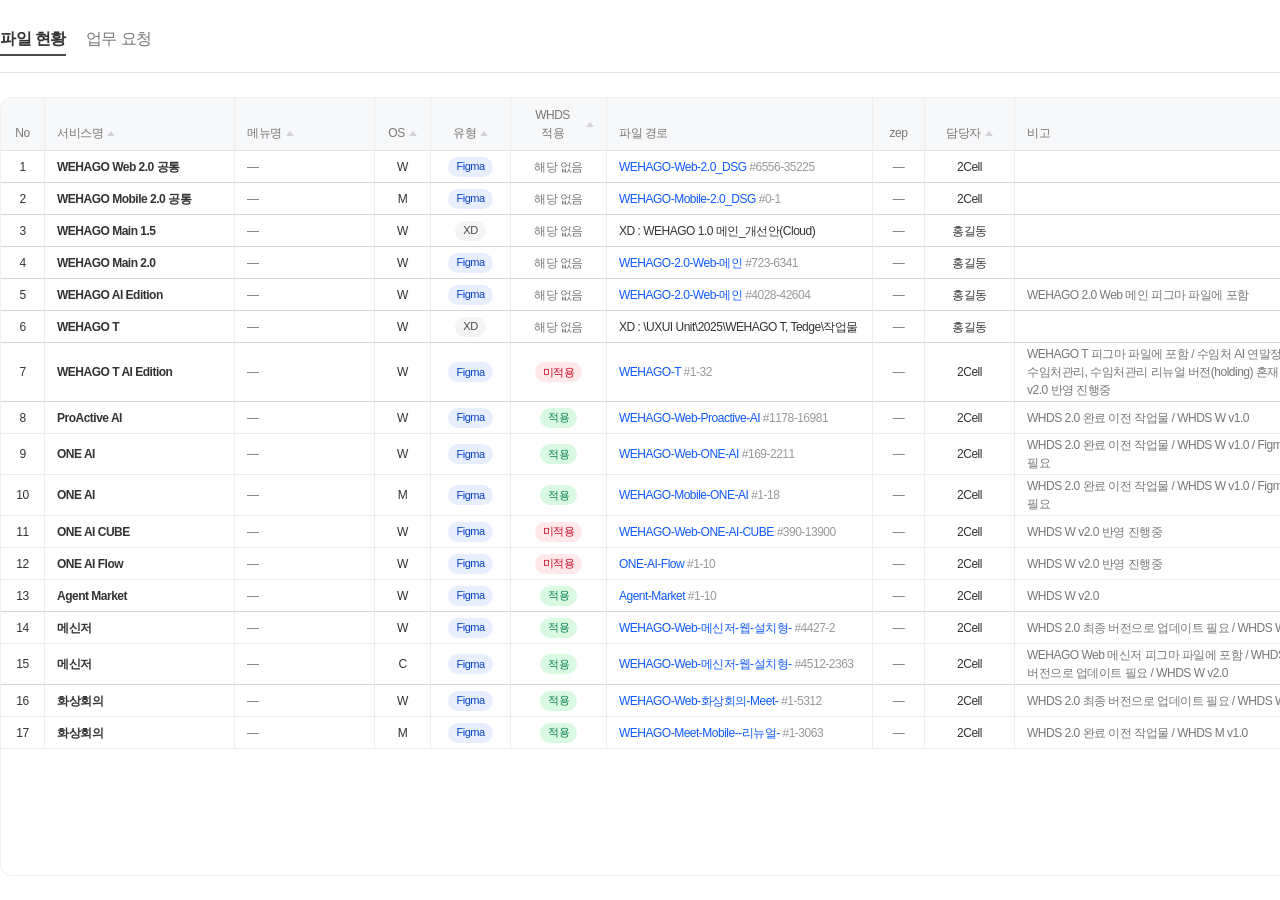
==== commit 37d38eae: "Keep the page light and drop the theme toggle 버튼만 지우면 OS 가 다크일 때 다크로 떠 버리고, 되돌릴 방법이 남지 않는다. index.ht" ====
--- a/index.html
+++ b/index.html
@@ -7,7 +7,7 @@
 <meta name="description" content="서비스별 Figma·XD 파일 현황과 부서 업무 요청 진행 현황을 한 화면에서 관리하는 팀 내부용 사이트" />
 <link rel="icon" type="image/svg+xml" href="src/favicon.svg?v=f18387f6" />
 <link rel="stylesheet" href="src/tokens.css?v=cc6bd91d" />
-<link rel="stylesheet" href="src/styles.css?v=78a362bd" />
+<link rel="stylesheet" href="src/styles.css?v=f0ce14f4" />
 </head>
 <body>
 <a class="skip-link" href="#content">본문으로 건너뛰기</a>
@@ -67,12 +67,6 @@
           </button>
         </div>
 
-        <button type="button" class="btn btn--ghost btn--icon" id="btn-theme" aria-label="라이트/다크 모드 전환" title="라이트 / 다크 모드 전환">
-          <svg class="icon" viewBox="0 0 16 16" aria-hidden="true">
-            <circle cx="8" cy="8" r="3.1" />
-            <path d="M8 1v1.6M8 13.4V15M1 8h1.6M13.4 8H15M3.05 3.05l1.13 1.13M11.82 11.82l1.13 1.13M12.95 3.05l-1.13 1.13M4.18 11.82l-1.13 1.13" />
-          </svg>
-        </button>
       </div>
     </div>
 
@@ -223,6 +217,14 @@
 <!-- 담당자 복수 선택 팝업. 항목은 조직도(OWNER_GROUPS)에서 JS 가 만든다. -->
 <div class="menu menu--picker" id="owner-picker" role="dialog" aria-label="담당자 선택" hidden></div>
 
+<!-- 어느 업무의 부작업으로 넣을지 고르는 목록. 표 밖이라 body 레벨에 둔다. -->
+<div class="menu menu--picker menu--parent" id="parent-picker" role="dialog" aria-label="상위 업무 선택" hidden>
+  <p class="picker__label" id="parent-head"></p>
+  <input class="picker__search" id="parent-search" type="search"
+         placeholder="업무 이름으로 찾기" aria-label="상위 업무 찾기" autocomplete="off">
+  <div id="parent-list"></div>
+</div>
+
 <!-- 행 우클릭 메뉴. .panel 은 overflow: hidden 이라 잘리므로 body 레벨에 둔다. -->
 <!-- 기간 단위 목록 — 헤더의 드롭다운이 연다. 헤더 안에 두면 열릴 때 옆
      컨트롤을 밀어내므로 다른 팝업처럼 body 에 두고 위치를 계산한다. -->
@@ -237,8 +239,11 @@
   <button type="button" class="menu__item" role="menuitem" data-menu="memo" id="menu-memo">메모 추가</button>
   <button type="button" class="menu__item" role="menuitem" data-menu="memo-delete" id="menu-memo-delete">메모 삭제</button>
   <div class="menu__divider" id="menu-memo-divider"></div>
-  <!-- 한 요청을 여러 번에 나눠 끝내는 경우에 쓴다. -->
-  <button type="button" class="menu__item" role="menuitem" data-menu="items" id="menu-items">하위 항목 나누기</button>
+  <!-- 한 업무를 여러 몫으로 나눠 맡길 때 쓴다. -->
+  <button type="button" class="menu__item" role="menuitem" data-menu="sub" id="menu-sub">부작업 추가</button>
+  <button type="button" class="menu__item" role="menuitem" data-menu="items" id="menu-items">부작업 빠르게 적기</button>
+  <!-- 이미 있는 행을 다른 업무 밑으로 옮긴다. 드래그는 형제끼리만 되므로 이 길이 따로 필요하다. -->
+  <button type="button" class="menu__item" role="menuitem" data-menu="move" id="menu-move">상위 업무 바꾸기</button>
   <div class="menu__divider" id="menu-items-divider"></div>
   <button type="button" class="menu__item" role="menuitem" data-menu="insert-below" id="menu-insert">아래에 행 추가</button>
   <div class="menu__divider" id="menu-divider"></div>
@@ -261,18 +266,18 @@
   </div>
 </div>
 
-<!-- 하위 항목 — 한 요청을 여러 번에 나눠 끝낼 때. 메모와 같은 이유로 body 에 둔다. -->
+<!-- 부작업 빠르게 적기 — 이름과 끝낸 날만 줄줄이 적는다. 메모와 같은 이유로 body 에 둔다. -->
 <div class="items" id="items-editor" hidden>
   <p class="items__head" id="items-head"></p>
   <ul class="items__list" id="items-list"></ul>
   <p class="items__foot">
     <span id="items-count"></span>
-    <span class="items__hint">Enter 로 다음 항목</span>
+    <span class="items__hint">Enter 로 다음 부작업</span>
   </p>
 </div>
 
 <div class="toast" id="toast" role="status" aria-live="polite" hidden></div>
 
-<script src="src/app.js?v=42bb7b75"></script>
+<script src="src/app.js?v=19f5283c"></script>
 </body>
 </html>
--- a/src/styles.css
+++ b/src/styles.css
@@ -751,6 +751,71 @@
   border-bottom-color: var(--color-border-basic);
 }
 
+/* ── 단계(프로젝트 → 부작업 → 부작업) ───────────────────
+   들여쓰기는 이름 칸 하나에만 준다. 행 전체를 밀면 상태 · 담당자 · 완료일이
+   단계마다 다른 자리에 서서 한 열을 세로로 훑어 읽을 수 없다.
+
+   칸의 padding 이 아니라 앞머리 표식의 margin 으로 민다. padding 을 주면
+   말줄임(text-overflow)이 계산하는 폭까지 줄어 글자가 더 일찍 잘린다. */
+.table tbody td[data-depth="1"] > .tree__toggle,
+.table tbody td[data-depth="1"] > .tree__gap { margin-left: var(--gap-7); }
+.table tbody td[data-depth="2"] > .tree__toggle,
+.table tbody td[data-depth="2"] > .tree__gap { margin-left: calc(var(--gap-7) * 2); }
+
+/* 자식이 없는 행에도 자리는 남긴다 — 접었다 펴면서 이름이 좌우로 흔들리면
+   어느 줄을 보고 있었는지 놓친다. */
+.tree__toggle,
+.tree__gap {
+  display: inline-flex;
+  align-items: center;
+  justify-content: center;
+  width: 16px;
+  height: 16px;
+  margin-right: var(--gap-2);
+  vertical-align: middle;
+}
+
+.tree__gap { visibility: hidden; }
+
+.tree__toggle {
+  padding: 0;
+  border: 0;
+  border-radius: var(--radius-small);
+  background: none;
+  color: var(--color-text-subtler);
+  cursor: pointer;
+}
+
+/* 삼각형. 아이콘 폰트나 SVG 를 쓰지 않는 표라 보더로 그린다. */
+.tree__toggle::before {
+  content: "";
+  width: 0;
+  height: 0;
+  border-left: 5px solid currentColor;
+  border-top: 4px solid transparent;
+  border-bottom: 4px solid transparent;
+  transform: rotate(90deg);
+}
+
+.tree__toggle[aria-expanded="false"]::before { transform: none; }
+
+.tree__toggle:hover {
+  background: var(--color-action-hover);
+  color: var(--color-text-basic);
+}
+
+/* 부작업의 이름은 프로젝트보다 한 톤 낮춘다. 들여쓰기만으로는 한 화면에
+   수십 줄이 깔릴 때 어디가 묶음의 머리인지 눈에 들어오지 않는다. */
+.table tbody tr[data-depth="0"] .cell--note { color: var(--color-text-basic); }
+.table tbody tr[data-depth="1"] .cell--note,
+.table tbody tr[data-depth="2"] .cell--note { color: var(--color-text-subtle); }
+
+/* 편집 중인 부작업에서 '비워 두면 위 값을 쓴다' 는 칸. 힌트로 뜬 글자가
+   보통 placeholder(빈 칸 안내)가 아니라 실제로 들어갈 값임을 알린다. */
+.table tbody tr[data-editing] td[data-inherited] .input--cell::placeholder {
+  font-style: italic;
+}
+
 /* 파일 경로 — Figma URL 은 매우 길어 한 줄로 자르고 title 로 전체를 보여준다.
    URL 인 경우 클릭해 바로 열 수 있도록 링크로 렌더한다. */
 
@@ -1273,9 +1338,7 @@
 
 .items__hint { color: var(--color-text-subtler); }
 
-/* 요청내용 칸에 붙는 진행 표시. 항목이 없는 행에서는 숨어 있다가 그 행에
-   마우스를 올리면 나타난다 — 모든 행에 늘 떠 있으면 표가 시끄럽고, 아예
-   없으면 어디서 항목을 나누는지 알 수 없다. */
+/* 요청내용 칸에 붙는 진행 표시. 부작업이 있는 행에만 붙으므로 늘 보인다. */
 .chip-items {
   display: inline-flex;
   align-items: center;
@@ -1302,9 +1365,36 @@
   color: var(--color-element-primary);
 }
 
-.chip-items[data-empty] { display: none; }
-
-tr:hover .chip-items[data-empty] { display: inline-flex; }
+/* 이름 옆 부작업 삭제 — 진행 칩과 같은 규칙으로 그 행에 마우스를 올렸을 때만
+   나온다. 되돌릴 수 없는 일이라 색은 우클릭 메뉴의 삭제와 맞춘다. */
+.chip-remove {
+  display: none;
+  align-items: center;
+  justify-content: center;
+  width: 18px;
+  height: 18px;
+  margin-left: var(--gap-2);
+  padding: 0;
+  border: 0;
+  border-radius: var(--radius-xxsmall);
+  background: none;
+  color: var(--color-text-subtler);
+  font-family: inherit;
+  font-size: var(--font-body6);
+  line-height: 1;
+  vertical-align: middle;
+  cursor: pointer;
+}
+
+tr:hover .chip-remove { display: inline-flex; }
+
+/* 키보드로 옮겨 왔을 때도 보여야 누를 수 있다. */
+.chip-remove:focus-visible { display: inline-flex; }
+
+.chip-remove:hover {
+  background: var(--color-surface-error-subtler);
+  color: var(--color-text-point);
+}
 
 .menu {
   position: fixed;
@@ -1397,6 +1487,56 @@
 
 .picker__item:hover {
   background: var(--color-action-hover);
+}
+
+/* ── 상위 업무 고르기 팝업 ─────────────────────────────── */
+
+/* 담당자 팝업보다 넓다 — 업무 이름은 'DJ Bank 자금예측' 처럼 길고, 번호까지
+   한 줄에 들어가야 표에서 본 자리 그대로 찾을 수 있다. */
+.menu--parent {
+  min-width: 260px;
+}
+
+.picker__search {
+  width: 100%;
+  height: var(--size-7);
+  margin-bottom: var(--padding-2);
+  padding: 0 var(--padding-4);
+  border: 1px solid var(--color-border-subtle);
+  border-radius: var(--radius-xxsmall);
+  background: var(--color-surface-basic);
+  color: var(--color-text-basic);
+  font: inherit;
+  font-size: var(--font-body4);
+}
+
+.picker__search:focus-visible {
+  outline: 1px solid var(--color-element-primary);
+  outline-offset: -1px;
+}
+
+/* 목록 항목은 버튼이다 — 담당자 팝업의 label(체크박스)과 달리 누르면 바로 옮긴다. */
+.menu--parent .picker__item {
+  width: 100%;
+  border: 0;
+  background: none;
+  font: inherit;
+  font-size: var(--font-body4);
+  text-align: left;
+  cursor: pointer;
+}
+
+/* 번호는 폭을 고정해 이름의 시작 자리를 맞춘다. 들쭉날쭉하면 훑어 읽기 어렵다. */
+.picker__no {
+  flex: none;
+  width: 36px;
+  color: var(--color-text-subtler);
+  font-variant-numeric: tabular-nums;
+}
+
+.picker__name {
+  overflow: hidden;
+  text-overflow: ellipsis;
 }
 
 /* 편집 행의 담당자 칸 — 셀 전체가 팝업을 여는 버튼이 된다. */
